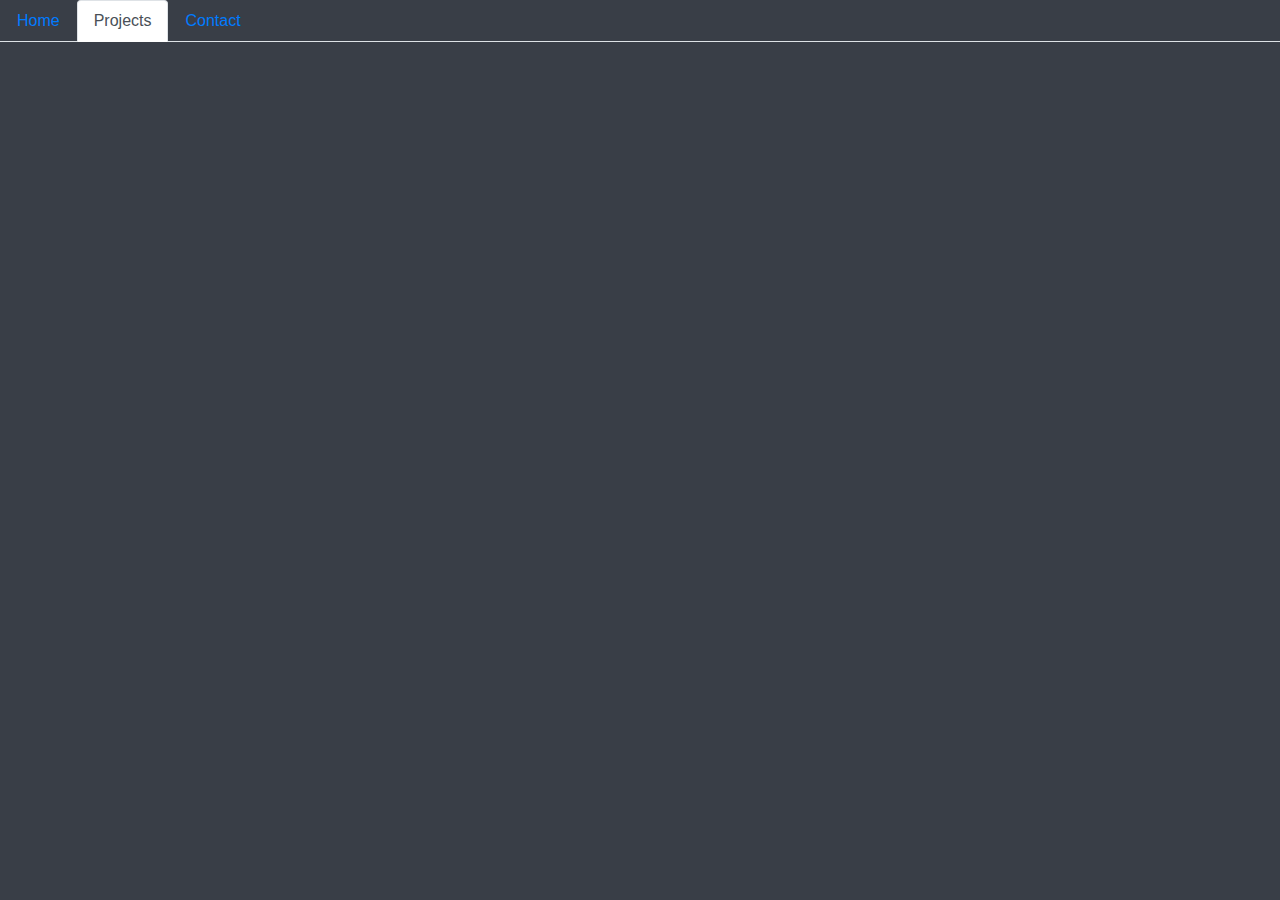
==== projects.html @ 009dbbba "Add container div with rows/cols to projects.html" ====
<!DOCTYPE html>
<html lang="en" dir="ltr">
  <head>
    <meta charset="utf-8">
    <link href="css/bootstrap.css" rel="stylesheet" type="text/css">
    <link href="css/styles.css" rel="stylesheet" type="text/css">
    <title>Projects</title>
  </head>
  <body>
    <header>
      <nav>
        <div class="nav nav-tabs" id="nav-tab" role="tablist">
          <a class="nav-item nav-link" id="nav-home-tab" data-toggle="tab" href="index.html" role="tab" aria-controls="nav-home" aria-selected="true">Home</a>
          <a class="nav-item nav-link active" id="nav-profile-tab" data-toggle="tab" href="#nav-profile" role="tab" aria-controls="nav-profile" aria-selected="false">Projects</a>
          <a class="nav-item nav-link" id="nav-contact-tab" data-toggle="tab" href="#nav-contact" role="tab" aria-controls="nav-contact" aria-selected="false">Contact</a>
        </div>
      </nav>
      <div class="tab-content" id="nav-tabContent">
        <div class="tab-pane fade show active" id="nav-home" role="tabpanel" aria-labelledby="nav-home-tab"></div>
        <div class="tab-pane fade" id="nav-profile" role="tabpanel" aria-labelledby="nav-profile-tab">...</div>
        <div class="tab-pane fade" id="nav-contact" role="tabpanel" aria-labelledby="nav-contact-tab">...</div>
      </div>
    </header>
    <div class="container">
      <div class="row">
        <div class="col-4">
          
        </div>
        <div class="col-4">

        </div>
        <div class="col-4">

        </div>
      </div>
    </div>
  </body>
</html>
---- css/styles.css ----
body {
  background-color: #393e47;
}

.intro {
  background-color: white;
  display: flex;
  justify-content: center;
  align-items: center;
  width: 100%;
  height: 75%;
  border-bottom: 1px solid white;
}

.intro h1 {
  color: white;
  position: absolute;
}

.intro h2 {
  color: white;
  position: absolute;
  transform: translate(0, 150%);
}

.resize-img {
  width: inherit;
  max-width: 1000px;
  height: inherit;
}

.row1 {
  justify-content: center;
}

.container {
  margin-bottom: 20px;
  justify-content: center;
}
.about-me {
  padding: 10px;
  margin: 5px;
  border: 1px solid white;
}

.background-info {
  padding: 10px;
  margin: 5px;
  border: 1px solid white;
}

.hobbies {
  width: 250px;
  border: 1px solid white;
  text-align: center;
  margin: 0 auto;
}

@media screen and (max-width: 480px) {

  .intro h1, .intro h2 {
    font-size: 1.2em;
  }

  .container {
    flex-wrap: wrap;
  }

  .about-me, .background-info {
    min-width: 80%;
  }
}

@media screen and (min-width: 480px) and (max-width: 700px){

  .intro h1, .intro h2 {
    font-size: 1.4em;
  }
}
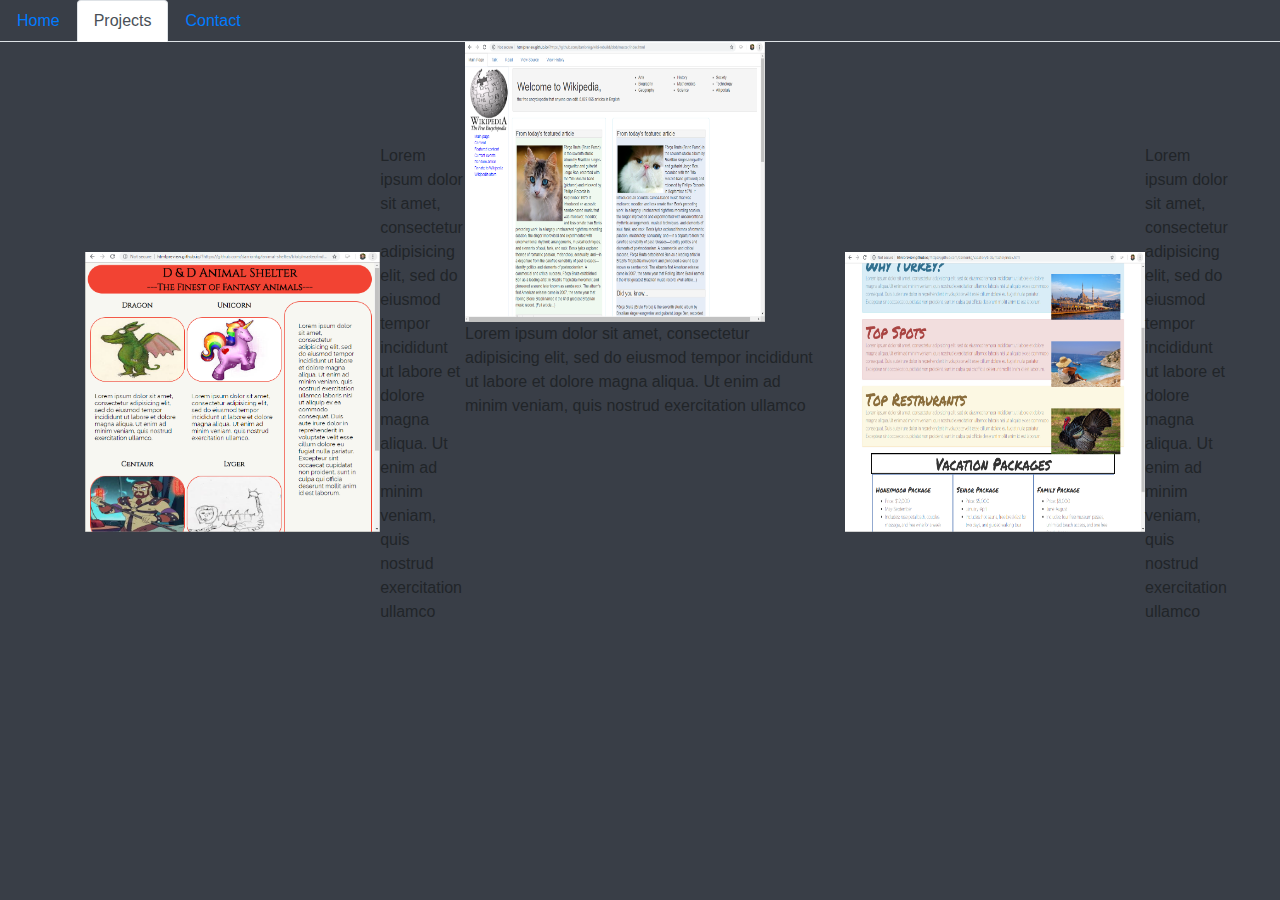
==== commit c7e47977: "Add div col classes and styling" ====
--- a/projects.html
+++ b/projects.html
@@ -21,16 +21,19 @@
         <div class="tab-pane fade" id="nav-contact" role="tabpanel" aria-labelledby="nav-contact-tab">...</div>
       </div>
     </header>
-    <div class="container">
-      <div class="row">
-        <div class="col-4">
-          
+    <div class="container project-container">
+      <div class="row project-row">
+        <div class="col-4 proj1">
+          <img src="img/animal-shelter.png" alt="animal shelter webpage">
+          <p>Lorem ipsum dolor sit amet, consectetur adipisicing elit, sed do eiusmod tempor incididunt ut labore et dolore magna aliqua. Ut enim ad minim veniam, quis nostrud exercitation ullamco</p>
         </div>
-        <div class="col-4">
-
+        <div class="col-4 proj2">
+          <img src="img/wiki-rebuild.png" alt="rebuilt wikipedia webpage">
+          <p>Lorem ipsum dolor sit amet, consectetur adipisicing elit, sed do eiusmod tempor incididunt ut labore et dolore magna aliqua. Ut enim ad minim veniam, quis nostrud exercitation ullamco</p>
         </div>
-        <div class="col-4">
-
+        <div class="col-4 proj3">
+          <img src="img/vacation.png" alt="vacation webpage">
+          <p>Lorem ipsum dolor sit amet, consectetur adipisicing elit, sed do eiusmod tempor incididunt ut labore et dolore magna aliqua. Ut enim ad minim veniam, quis nostrud exercitation ullamco</p>
         </div>
       </div>
     </div>
--- a/css/styles.css
+++ b/css/styles.css
@@ -2,6 +2,7 @@
   background-color: #393e47;
 }
 
+/* Section for index.html's IMG/Title */
 .intro {
   background-color: white;
   display: flex;
@@ -29,14 +30,16 @@
   height: inherit;
 }
 
+/* Styling for About Me, Backgorund, and Hobbies*/
+.container {
+  margin-bottom: 20px;
+  justify-content: center;
+}
+
 .row1 {
   justify-content: center;
 }
 
-.container {
-  margin-bottom: 20px;
-  justify-content: center;
-}
 .about-me {
   padding: 10px;
   margin: 5px;
@@ -56,6 +59,29 @@
   margin: 0 auto;
 }
 
+/* Section for projects.html */
+
+.project-container {
+  width: 100%;
+  margin: 0 auto;
+}
+.project-container img{
+  max-width: 300px;
+  height: 280px;
+}
+
+.proj1, .proj2, .proj3 {
+  width: 33%;
+  margin: 0;
+}
+
+.proj1, .proj3 {
+  display: flex;
+  align-items: center;
+  height: 700px;
+}
+
+/* Media Queries */
 @media screen and (max-width: 480px) {
 
   .intro h1, .intro h2 {
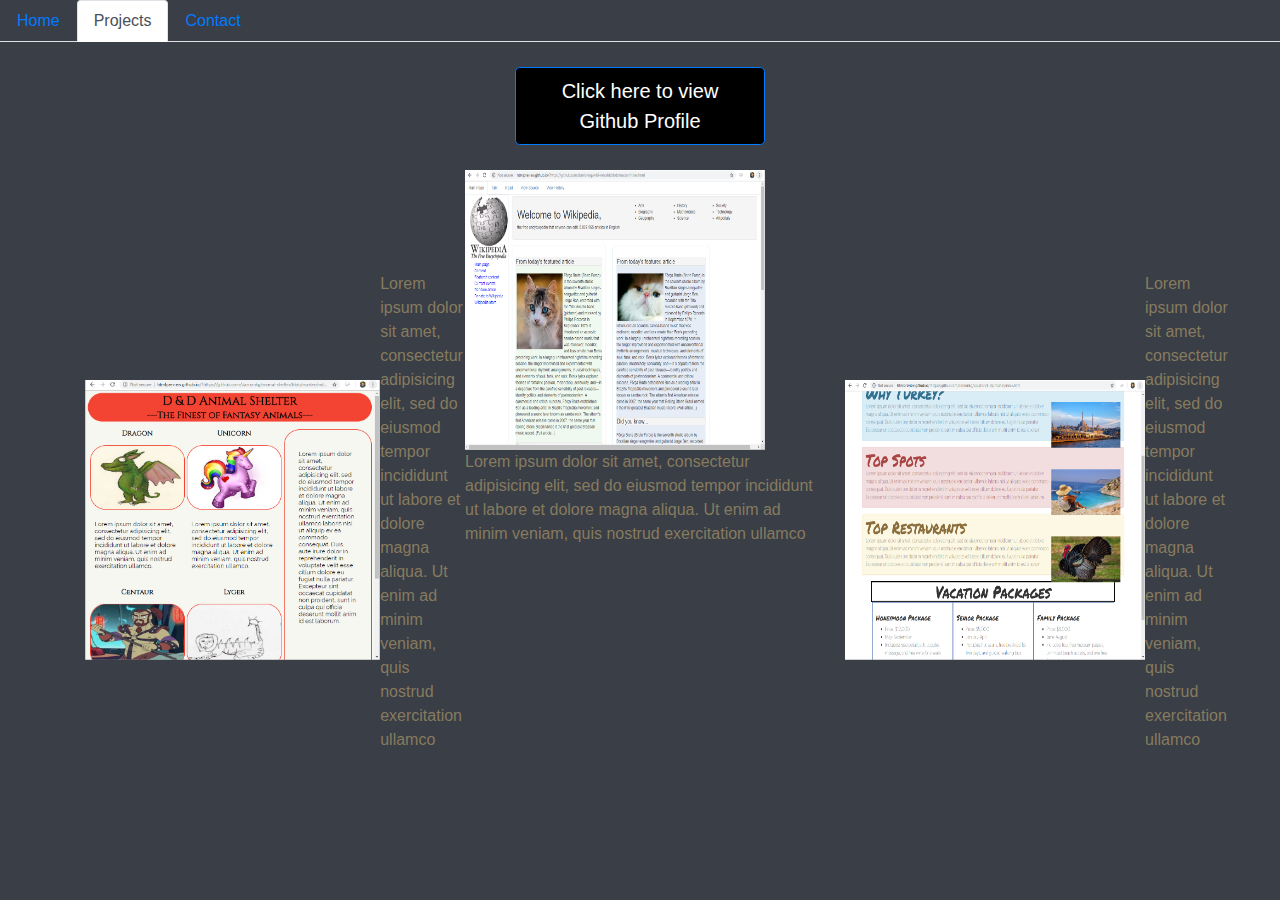
==== commit 239ec26b: "Add button for github and button styling to projects.html" ====
--- a/projects.html
+++ b/projects.html
@@ -21,6 +21,10 @@
         <div class="tab-pane fade" id="nav-contact" role="tabpanel" aria-labelledby="nav-contact-tab">...</div>
       </div>
     </header>
+
+    <div class="gh-link">
+      <button type="button my-button" class="btn btn-primary btn-lg">Click here to view Github Profile</button>
+    </div>
     <div class="container project-container">
       <div class="row project-row">
         <div class="col-4 proj1">
--- a/css/styles.css
+++ b/css/styles.css
@@ -1,5 +1,6 @@
 body {
   background-color: #393e47;
+  color: #877b5e;
 }
 
 /* Section for index.html's IMG/Title */
@@ -61,6 +62,17 @@
 
 /* Section for projects.html */
 
+.gh-link {
+  justify-content: center;
+  align-items: center;
+  width: 250px;
+  margin: 25px auto;
+}
+
+.btn-primary {
+  background-color: black;
+}
+
 .project-container {
   width: 100%;
   margin: 0 auto;
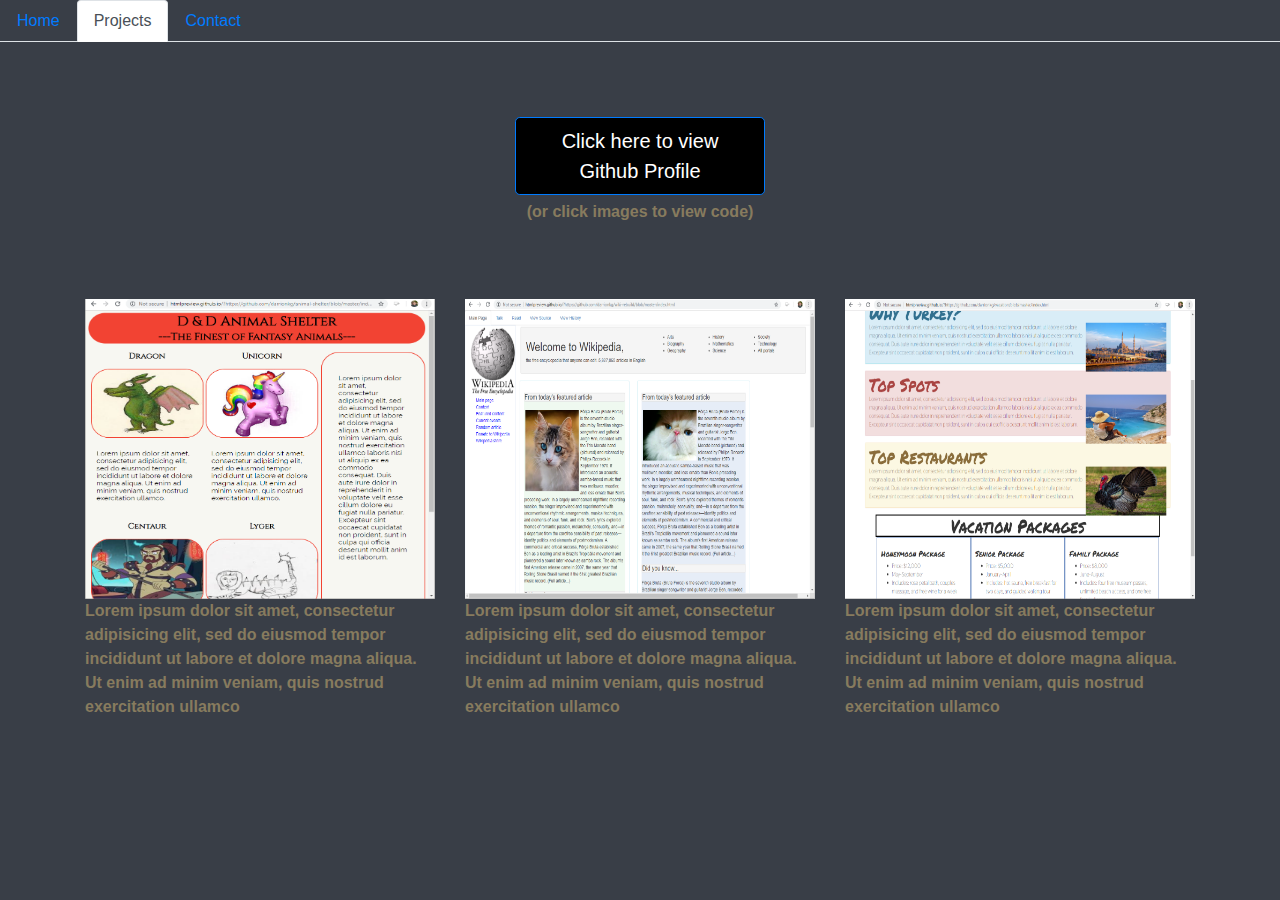
==== commit 95bdc784: "Fix spacing issue with .proj1, .proj2, .proj3, github button" ====
--- a/projects.html
+++ b/projects.html
@@ -24,6 +24,7 @@
 
     <div class="gh-link">
       <button type="button my-button" class="btn btn-primary btn-lg">Click here to view Github Profile</button>
+      <p><strong>(or click images to view code)</images></p>
     </div>
     <div class="container project-container">
       <div class="row project-row">
--- a/css/styles.css
+++ b/css/styles.css
@@ -66,7 +66,12 @@
   justify-content: center;
   align-items: center;
   width: 250px;
-  margin: 25px auto;
+  margin: 75px auto;
+}
+
+.gh-link p {
+  text-align: center;
+  margin: 5px;
 }
 
 .btn-primary {
@@ -76,10 +81,11 @@
 .project-container {
   width: 100%;
   margin: 0 auto;
+  flex-wrap: wrap;
 }
 .project-container img{
-  max-width: 300px;
-  height: 280px;
+  width: 350px;
+  height: 300px;
 }
 
 .proj1, .proj2, .proj3 {
@@ -87,11 +93,6 @@
   margin: 0;
 }
 
-.proj1, .proj3 {
-  display: flex;
-  align-items: center;
-  height: 700px;
-}
 
 /* Media Queries */
 @media screen and (max-width: 480px) {
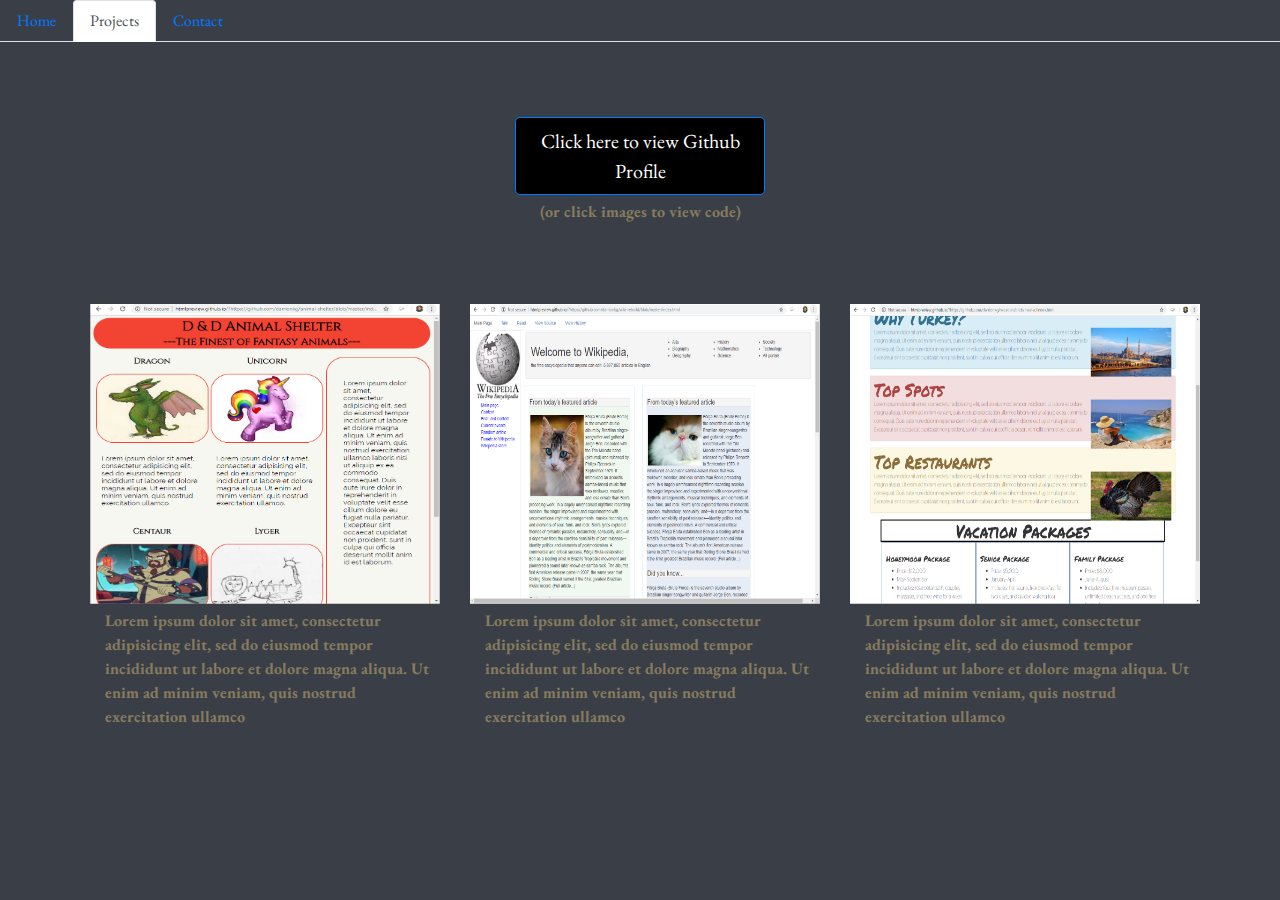
==== commit 78acc3e2: "Import fonts from googlefonts" ====
--- a/projects.html
+++ b/projects.html
@@ -2,6 +2,7 @@
 <html lang="en" dir="ltr">
   <head>
     <meta charset="utf-8">
+    <link href="https://fonts.googleapis.com/css?family=Abril+Fatface|EB+Garamond" rel="stylesheet">
     <link href="css/bootstrap.css" rel="stylesheet" type="text/css">
     <link href="css/styles.css" rel="stylesheet" type="text/css">
     <title>Projects</title>
--- a/css/styles.css
+++ b/css/styles.css
@@ -1,4 +1,9 @@
+h1, h2, h3 {
+  font-family: 'Abril Fatface', cursive;
+}
+
 body {
+  font-family: 'EB Garamond', serif;
   background-color: #393e47;
   color: #877b5e;
 }
@@ -41,27 +46,15 @@
   justify-content: center;
 }
 
-.about-me {
+.about-me, .background-info, .hobbies {
   padding: 10px;
   margin: 5px;
   border: 1px solid white;
+  min-width: 180px;
 }
 
-.background-info {
-  padding: 10px;
-  margin: 5px;
-  border: 1px solid white;
-}
-
-.hobbies {
-  width: 250px;
-  border: 1px solid white;
-  text-align: center;
-  margin: 0 auto;
-}
 
 /* Section for projects.html */
-
 .gh-link {
   justify-content: center;
   align-items: center;
@@ -86,6 +79,11 @@
 .project-container img{
   width: 350px;
   height: 300px;
+  margin: 5px;
+}
+
+.project-container p {
+  margin-left: 20px;
 }
 
 .proj1, .proj2, .proj3 {
@@ -105,14 +103,67 @@
     flex-wrap: wrap;
   }
 
-  .about-me, .background-info {
+  .about-me, .background-info, .hobbies {
     min-width: 80%;
+  }
+
+  .proj1, .proj2, .proj3 {
+    display: flex;
+    justify-content: center;
+    align-items: center;
+    min-width: 400px;
+    height: auto;
+    font-size: 12px;
+  }
+
+  .project-container img{
+    width: 180px;
+    height: 100px;
+  }
+
+  .project-container p {
+    max-width: 90px;
   }
 }
 
-@media screen and (min-width: 480px) and (max-width: 700px){
+@media screen and (min-width: 480px) and (max-width: 770px){
 
   .intro h1, .intro h2 {
     font-size: 1.4em;
   }
+
+  .proj1, .proj2, .proj3 {
+    display: flex;
+    justify-content: center;
+    align-items: center;
+    min-width: 400px;
+    height: auto;
+    font-size: 14px;
+  }
+
+  .project-container img{
+    width: 200px;
+    height: 150px;
+  }
+
+  .about-me, .background-info, .hobbies {
+    min-width: 80%;
+  }
+
 }
+
+@media screen and (min-width: 770px) and (max-width: 1200px) {
+  .project-container {
+    display: flex;
+    flex-wrap: wrap;
+  }
+
+  .proj1, .proj2, .proj3 {
+    display: flex;
+    justify-content: center;
+    align-items: center;
+    min-width: 650px;
+    height: auto;
+  }
+
+}
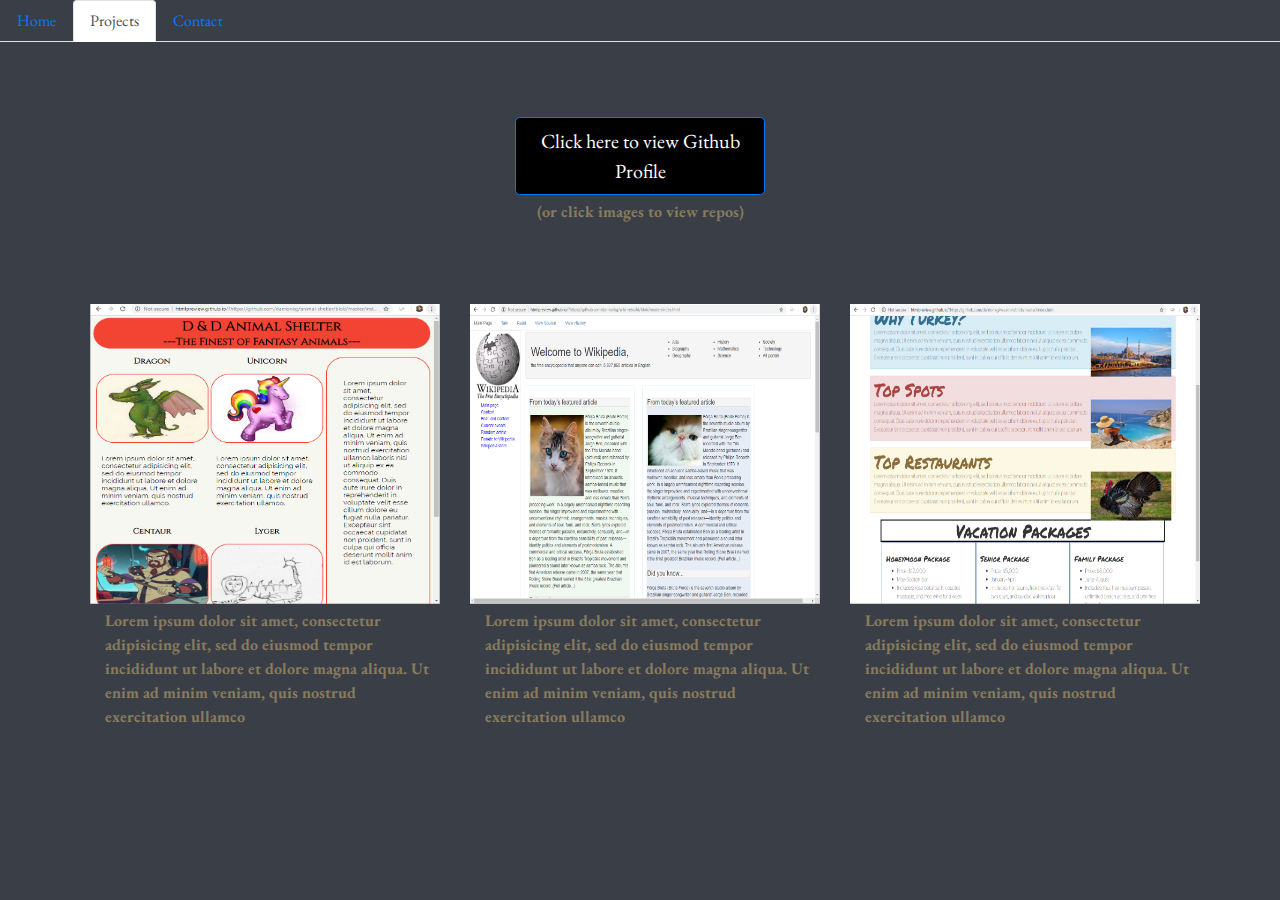
==== commit 6b13e102: "Add links to button and images in projects.html" ====
--- a/projects.html
+++ b/projects.html
@@ -24,21 +24,21 @@
     </header>
 
     <div class="gh-link">
-      <button type="button my-button" class="btn btn-primary btn-lg">Click here to view Github Profile</button>
-      <p><strong>(or click images to view code)</images></p>
+      <a href="https://github.com/darrionkg"><button type="button my-button" class="btn btn-primary btn-lg">Click here to view Github Profile</button></a>
+      <p><strong>(or click images to view repos)</images></p>
     </div>
     <div class="container project-container">
       <div class="row project-row">
         <div class="col-4 proj1">
-          <img src="img/animal-shelter.png" alt="animal shelter webpage">
+          <a href="https://github.com/darrionkg/animal-shelter"><img src="img/animal-shelter.png" alt="animal shelter webpage"></a>
           <p>Lorem ipsum dolor sit amet, consectetur adipisicing elit, sed do eiusmod tempor incididunt ut labore et dolore magna aliqua. Ut enim ad minim veniam, quis nostrud exercitation ullamco</p>
         </div>
         <div class="col-4 proj2">
-          <img src="img/wiki-rebuild.png" alt="rebuilt wikipedia webpage">
+          <a href="https://github.com/darrionkg/wiki-rebuild"><img src="img/wiki-rebuild.png" alt="rebuilt wikipedia webpage"></a>
           <p>Lorem ipsum dolor sit amet, consectetur adipisicing elit, sed do eiusmod tempor incididunt ut labore et dolore magna aliqua. Ut enim ad minim veniam, quis nostrud exercitation ullamco</p>
         </div>
         <div class="col-4 proj3">
-          <img src="img/vacation.png" alt="vacation webpage">
+          <a href="https://github.com/darrionkg/vacation"><img src="img/vacation.png" alt="vacation webpage"></a>
           <p>Lorem ipsum dolor sit amet, consectetur adipisicing elit, sed do eiusmod tempor incididunt ut labore et dolore magna aliqua. Ut enim ad minim veniam, quis nostrud exercitation ullamco</p>
         </div>
       </div>
--- a/css/styles.css
+++ b/css/styles.css
@@ -1,3 +1,4 @@
+/* All */
 h1, h2, h3 {
   font-family: 'Abril Fatface', cursive;
 }
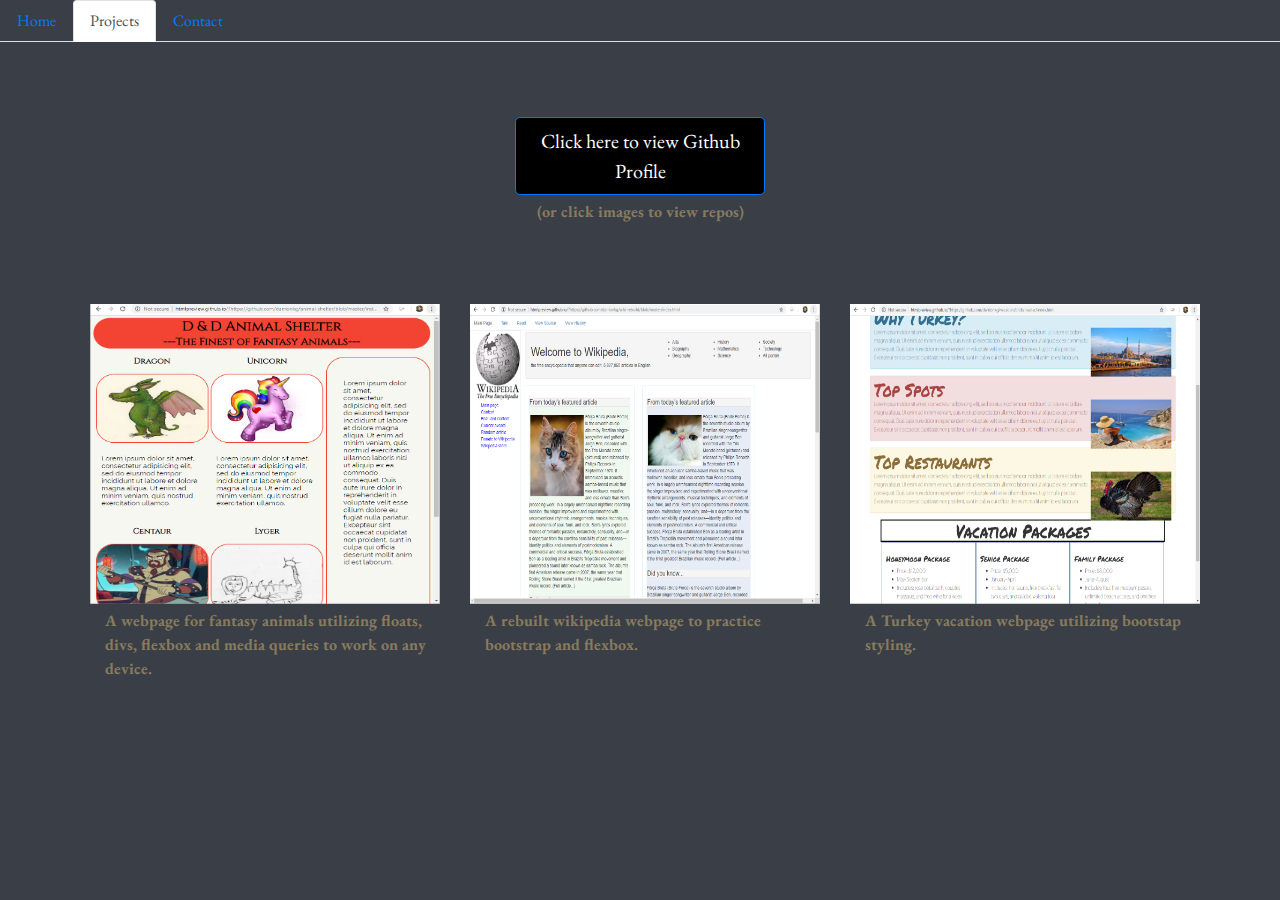
==== commit dcd81ee5: "Add content to projects.html" ====
--- a/projects.html
+++ b/projects.html
@@ -31,15 +31,15 @@
       <div class="row project-row">
         <div class="col-4 proj1">
           <a href="https://github.com/darrionkg/animal-shelter"><img src="img/animal-shelter.png" alt="animal shelter webpage"></a>
-          <p>Lorem ipsum dolor sit amet, consectetur adipisicing elit, sed do eiusmod tempor incididunt ut labore et dolore magna aliqua. Ut enim ad minim veniam, quis nostrud exercitation ullamco</p>
+          <p>A webpage for fantasy animals utilizing floats, divs, flexbox and media queries to work on any device.</p>
         </div>
         <div class="col-4 proj2">
           <a href="https://github.com/darrionkg/wiki-rebuild"><img src="img/wiki-rebuild.png" alt="rebuilt wikipedia webpage"></a>
-          <p>Lorem ipsum dolor sit amet, consectetur adipisicing elit, sed do eiusmod tempor incididunt ut labore et dolore magna aliqua. Ut enim ad minim veniam, quis nostrud exercitation ullamco</p>
+          <p>A rebuilt wikipedia webpage to practice bootstrap and flexbox.</p>
         </div>
         <div class="col-4 proj3">
           <a href="https://github.com/darrionkg/vacation"><img src="img/vacation.png" alt="vacation webpage"></a>
-          <p>Lorem ipsum dolor sit amet, consectetur adipisicing elit, sed do eiusmod tempor incididunt ut labore et dolore magna aliqua. Ut enim ad minim veniam, quis nostrud exercitation ullamco</p>
+          <p>A Turkey vacation webpage utilizing bootstap styling.</p>
         </div>
       </div>
     </div>
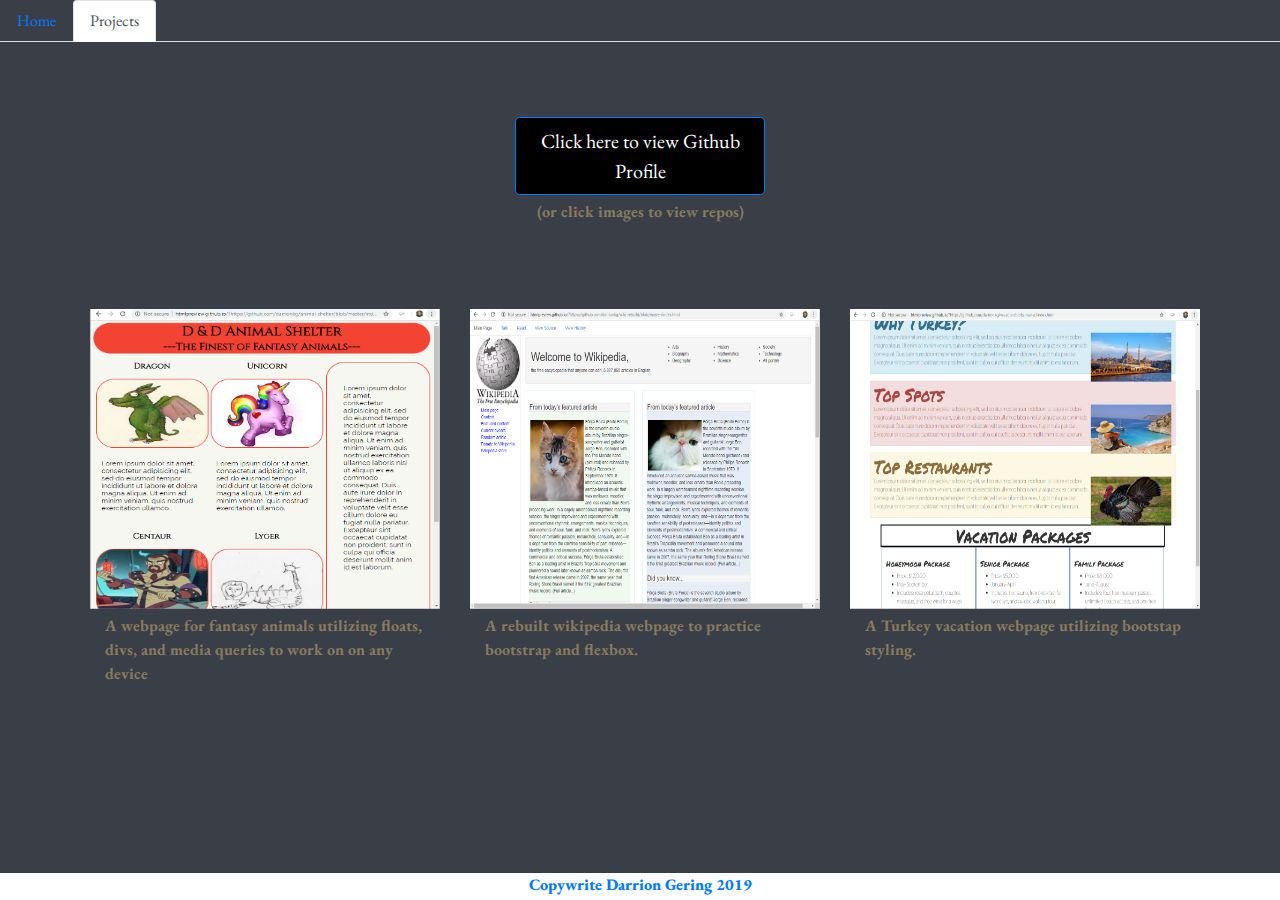
==== commit 39ac0842: "Add footer and styling to index.html and projects.html" ====
--- a/projects.html
+++ b/projects.html
@@ -13,13 +13,11 @@
         <div class="nav nav-tabs" id="nav-tab" role="tablist">
           <a class="nav-item nav-link" id="nav-home-tab" data-toggle="tab" href="index.html" role="tab" aria-controls="nav-home" aria-selected="true">Home</a>
           <a class="nav-item nav-link active" id="nav-profile-tab" data-toggle="tab" href="#nav-profile" role="tab" aria-controls="nav-profile" aria-selected="false">Projects</a>
-          <a class="nav-item nav-link" id="nav-contact-tab" data-toggle="tab" href="#nav-contact" role="tab" aria-controls="nav-contact" aria-selected="false">Contact</a>
         </div>
       </nav>
       <div class="tab-content" id="nav-tabContent">
         <div class="tab-pane fade show active" id="nav-home" role="tabpanel" aria-labelledby="nav-home-tab"></div>
         <div class="tab-pane fade" id="nav-profile" role="tabpanel" aria-labelledby="nav-profile-tab">...</div>
-        <div class="tab-pane fade" id="nav-contact" role="tabpanel" aria-labelledby="nav-contact-tab">...</div>
       </div>
     </header>
 
@@ -31,7 +29,7 @@
       <div class="row project-row">
         <div class="col-4 proj1">
           <a href="https://github.com/darrionkg/animal-shelter"><img src="img/animal-shelter.png" alt="animal shelter webpage"></a>
-          <p>A webpage for fantasy animals utilizing floats, divs, flexbox and media queries to work on any device.</p>
+          <p>A webpage for fantasy animals utilizing floats, divs, and media queries to work on on any device</p>
         </div>
         <div class="col-4 proj2">
           <a href="https://github.com/darrionkg/wiki-rebuild"><img src="img/wiki-rebuild.png" alt="rebuilt wikipedia webpage"></a>
@@ -43,5 +41,8 @@
         </div>
       </div>
     </div>
+    <div class="footer">
+      <p><strong>Copywrite Darrion Gering 2019</strong></p>
+    </div>
   </body>
 </html>
--- a/css/styles.css
+++ b/css/styles.css
@@ -38,6 +38,9 @@
 }
 
 /* Styling for About Me, Backgorund, and Hobbies*/
+.font-increase {
+  font-weight: bolder;
+}
 .container {
   margin-bottom: 20px;
   justify-content: center;
@@ -49,11 +52,29 @@
 
 .about-me, .background-info, .hobbies {
   padding: 10px;
-  margin: 5px;
+  margin: 5px 5px 15px 5px;
   border: 1px solid white;
   min-width: 180px;
 }
 
+.about-me h3, .background-info h3, .hobbies h3 {
+  background-color: black;
+  text-align: center;
+  border: 2px solid black;
+  border-radius: 30%;
+}
+
+/* Footer */
+.footer {
+  position: fixed;
+  bottom: 0;
+  left: 0;
+  width: 100%;
+  height: 3%;
+  background-color: white;
+  color: #007bff;
+  text-align: center;
+}
 
 /* Section for projects.html */
 .gh-link {
@@ -89,7 +110,7 @@
 
 .proj1, .proj2, .proj3 {
   width: 33%;
-  margin: 0;
+  margin: 5px 0;
 }
 
 
@@ -165,6 +186,7 @@
     align-items: center;
     min-width: 650px;
     height: auto;
+    margin-bottom: 40px;
   }
 
 }
